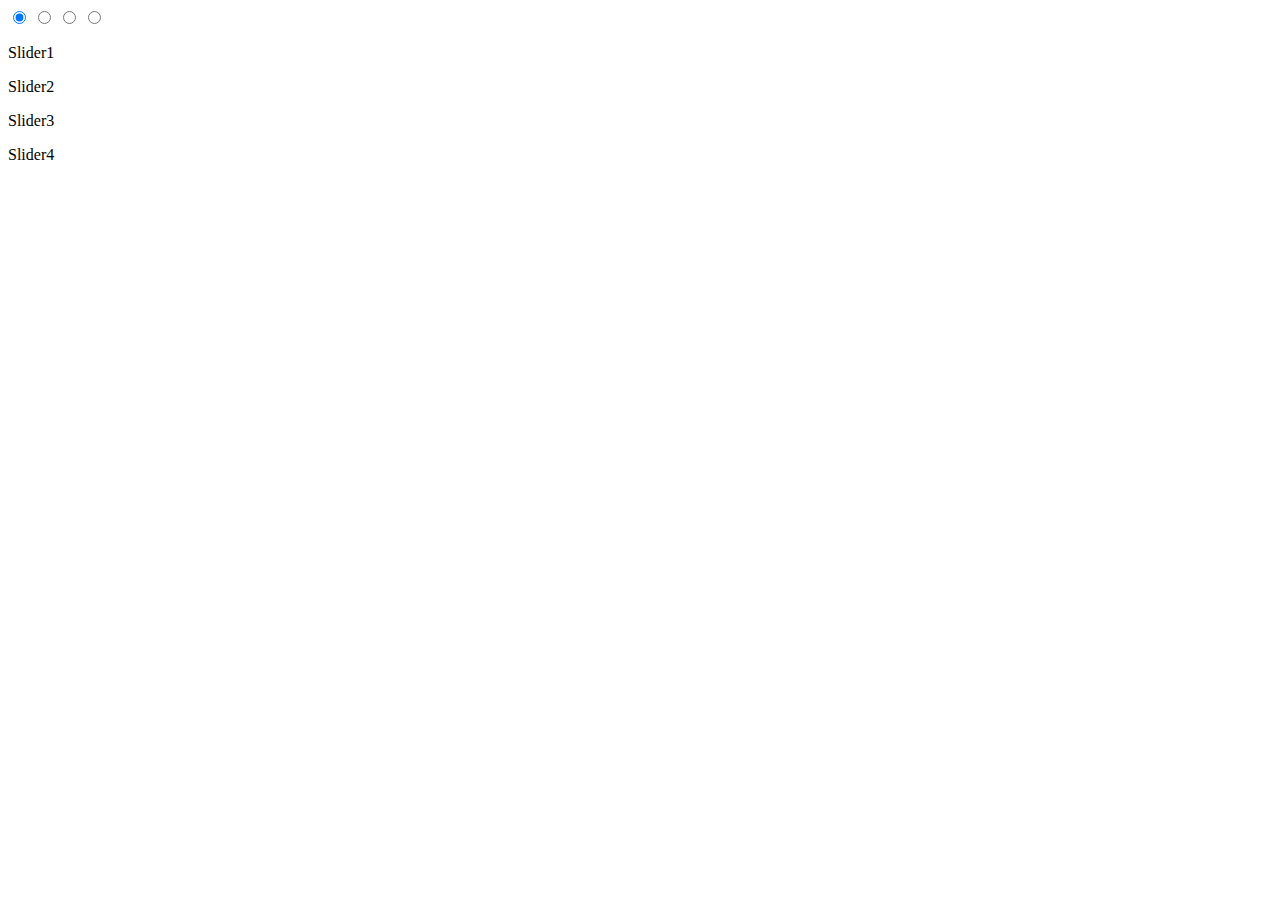
==== index.html @ 92c5694f "feat: add html structure 2021-10-16 16:55:17" ====
<!DOCTYPE html>
<html lang="en">

<head>
 <meta charset="UTF-8">
 <meta http-equiv="X-UA-Compatible" content="IE=edge">
 <meta name="viewport" content="width=device-width, initial-scale=1.0">
 <link rel=" stylesheet" href="style.css">
 <title>cssMemSlider</title>
</head>

<body>
 <main>



  <input class="contrl" type="radio" name="for-slider" id="contr1" checked>
  <input class="contrl" type="radio" name="for-slider" id="contr2">
  <input class="contrl" type="radio" name="for-slider" id="contr3">
  <input class="contrl" type="radio" name="for-slider" id="contr4">

  <div class="slider-description">
   <p class="description-1 p1">Slider1</p>
   <p class="description-2 p2">Slider2</p>
   <p class=" p3">Slider3</p>
   <p class="description-4 p4">Slider4</p>
  </div>
  <div class="slider-wrap">
   <div class="mem1"></div>
   <div class="mem2"></div>
   <div class="mem3"></div>
   <div class="mem4"></div>
  </div>

 </main>
</body>

</html>
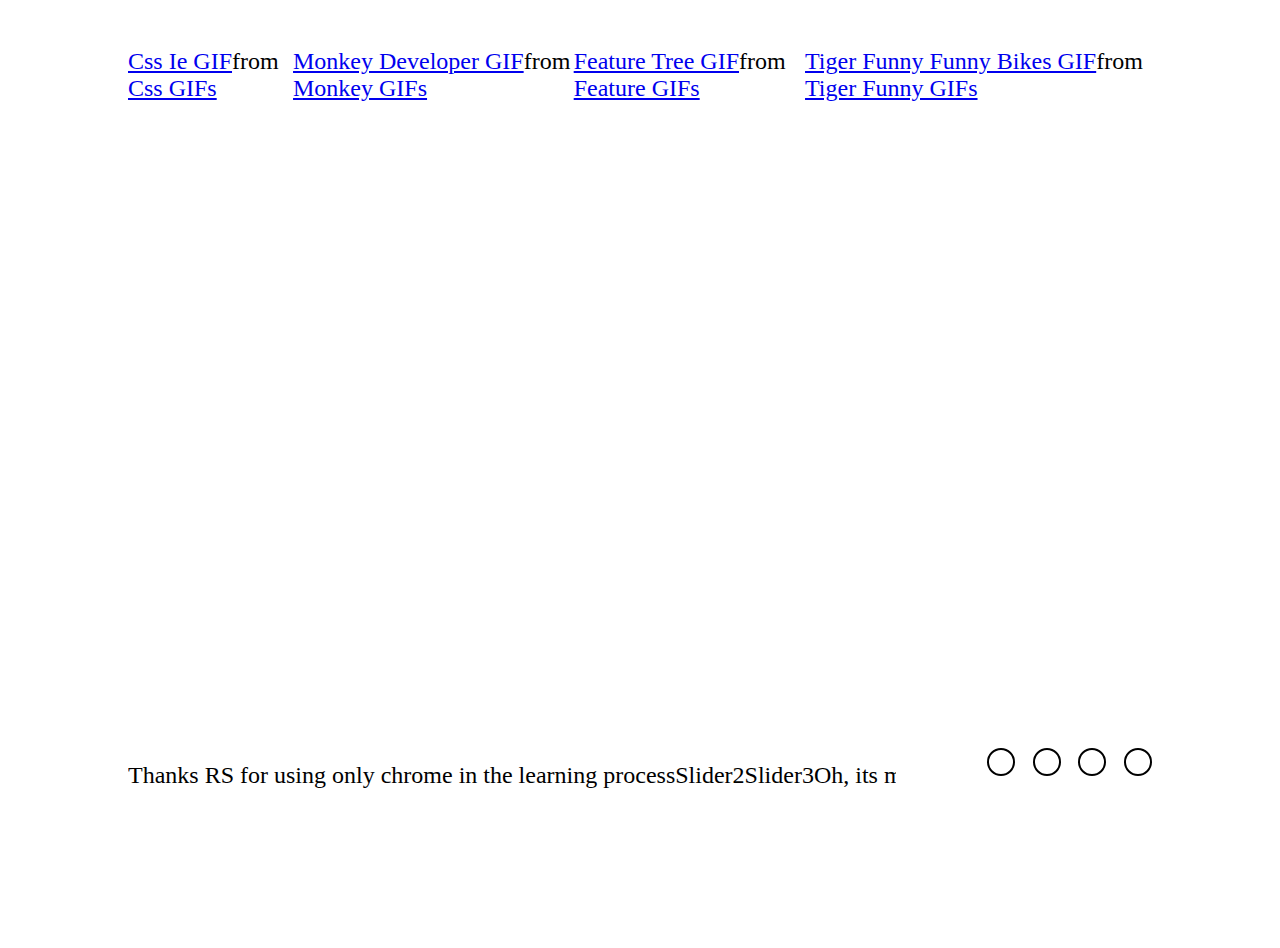
==== commit 59757fd1: "feat: add grid 2021-10-17 13:28:29" ====
--- a/index.html
+++ b/index.html
@@ -2,37 +2,53 @@
 <html lang="en">
 
 <head>
- <meta charset="UTF-8">
- <meta http-equiv="X-UA-Compatible" content="IE=edge">
- <meta name="viewport" content="width=device-width, initial-scale=1.0">
- <link rel=" stylesheet" href="style.css">
- <title>cssMemSlider</title>
+  <meta charset="UTF-8">
+  <meta http-equiv="X-UA-Compatible" content="IE=edge">
+  <meta name="viewport" content="width=device-width, initial-scale=1.0">
+  <link rel=" stylesheet" href="style.css">
+  <title>cssMemSlider</title>
 </head>
 
 <body>
- <main>
+  <main>
+    <input class="contrl" type="radio" name="for-slider" id="contr1" checked>
+    <label class="radio-label" id="label1" for="contr1"><span class="span1"></span></label>
+    <input class="contrl" type="radio" name="for-slider" id="contr2">
+    <label class="radio-label" id="label2" for="contr2"><span class="span2"></span></label>
+    <input class="contrl" type="radio" name="for-slider" id="contr3">
+    <label class="radio-label" id="label3" for="contr3"><span class="span3"></span></label>
+    <input class="contrl" type="radio" name="for-slider" id="contr4">
+    <label class="radio-label" id="label4" for="contr4"><span class="span4"></span></label>
+    <div class="description-wrap">
+      <div class="slider-description">
+        <p class="p1">Thanks RS for using only chrome in the learning process </p>
+        <p class="p2">Slider2</p>
+        <p class="p3">Slider3</p>
+        <p class="p4">Oh, its my Museum. when look at deploy then open the code</p>
+      </div>
+    </div>
+    <div class="slider-wrap">
+      <div class="tenor-gif-embed mem1" data-postid="7190988" data-share-method="host" data-aspect-ratio="1.42857"
+        data-width="100%"><a href="https://tenor.com/view/css-ie-gif-7190988">Css Ie GIF</a>from <a
+          href="https://tenor.com/search/css-gifs">Css GIFs</a></div>
+      <script type="text/javascript" async src="https://tenor.com/embed.js"></script>
+      <div class="tenor-gif-embed mem2" data-postid="15160023" data-share-method="host" data-aspect-ratio="1.77778"
+        data-width="100%"><a href="https://tenor.com/view/monkey-developer-software-coding-debug-gif-15160023">Monkey
+          Developer GIF</a>from <a href="https://tenor.com/search/monkey-gifs">Monkey GIFs</a></div>
+      <script type="text/javascript" async src="https://tenor.com/embed.js"></script>
+      <div class="tenor-gif-embed mem3" data-postid="12921662" data-share-method="host" data-aspect-ratio="1"
+        data-width="100%"><a href="https://tenor.com/view/feature-tree-code-programming-gif-12921662">Feature Tree
+          GIF</a>from <a href="https://tenor.com/search/feature-gifs">Feature GIFs</a></div>
+      <script type="text/javascript" async src="https://tenor.com/embed.js"></script>
+      <div class="tenor-gif-embed mem4" data-postid="19117288" data-share-method="host" data-aspect-ratio="0.5625"
+        data-width="100%"><a href="https://tenor.com/view/tiger-funny-funny-bikes-funny-rider-gif-19117288">Tiger Funny
+          Funny Bikes GIF</a>from <a href="https://tenor.com/search/tiger+funny-gifs">Tiger Funny GIFs</a></div>
+      <script type="text/javascript" async src="https://tenor.com/embed.js"></script>
+    </div>
 
 
 
-  <input class="contrl" type="radio" name="for-slider" id="contr1" checked>
-  <input class="contrl" type="radio" name="for-slider" id="contr2">
-  <input class="contrl" type="radio" name="for-slider" id="contr3">
-  <input class="contrl" type="radio" name="for-slider" id="contr4">
-
-  <div class="slider-description">
-   <p class="description-1 p1">Slider1</p>
-   <p class="description-2 p2">Slider2</p>
-   <p class=" p3">Slider3</p>
-   <p class="description-4 p4">Slider4</p>
-  </div>
-  <div class="slider-wrap">
-   <div class="mem1"></div>
-   <div class="mem2"></div>
-   <div class="mem3"></div>
-   <div class="mem4"></div>
-  </div>
-
- </main>
+  </main>
 </body>
 
 </html>--- a/style.css
+++ b/style.css
@@ -0,0 +1,103 @@
+html {
+ width: 100vw;
+ height: 100vh;
+ font-size: 1.5rem;
+}
+
+body {
+ margin: 0;
+ width: 100vw;
+ height: 100vh;
+ overflow: hidden;
+}
+
+main {
+ display: grid;
+ grid-template-columns: 3fr 1fr;
+ grid-template-rows: 6fr 1fr;
+ row-gap: 2rem;
+ width:80vw;
+ height: 90vh;
+ margin: 2rem auto;
+}
+
+.slider-wrap {
+ display: flex;
+ grid-column-start: 1;
+ grid-column-end: 3;
+ grid-row-start: 1;
+ grid-row-end: 2;
+ overflow: hidden;
+}
+
+.description-wrap {
+  max-width: 100%;
+  min-height: 5rem;
+  overflow: hidden;
+}
+
+.slider-description {
+  display: flex;
+  min-width: 400%;
+  height: 100%;
+}
+
+
+.contrl {
+  justify-self: end;
+  grid-column-start: 2;
+  grid-column-end: 3;
+  grid-row-start: 2;
+  grid-row-end: 3;
+  opacity: 0;
+}
+
+
+.radio-label {
+  justify-self: end;
+  grid-column-start: 2;
+  grid-column-end: 3;
+  grid-row-start: 2;
+  grid-row-end: 3;
+  display: block;
+  width: 2em;
+  height: 2em;
+  cursor: pointer;
+  border-radius: 50%;
+}
+
+.radio-label span{
+  display: block;
+  width: 1em;
+  height: 1em;
+  border-radius: 50%;
+  border: .1rem solid #000;
+  justify-self: end;
+  grid-column-start: 2;
+  grid-column-end: 3;
+  grid-row-start: 2;
+  grid-row-end: 3;
+  margin-left: .4rem;
+  margin-top: .4rem;
+}
+
+
+.span1,
+#label1 {
+ margin-right: 45%;
+}
+
+.span2,
+#label2 {
+ margin-right: 30%;
+}
+
+.span3,
+#label3 {
+ margin-right: 15%;
+}
+
+.span4 {
+ margin-right: 0;
+}
+
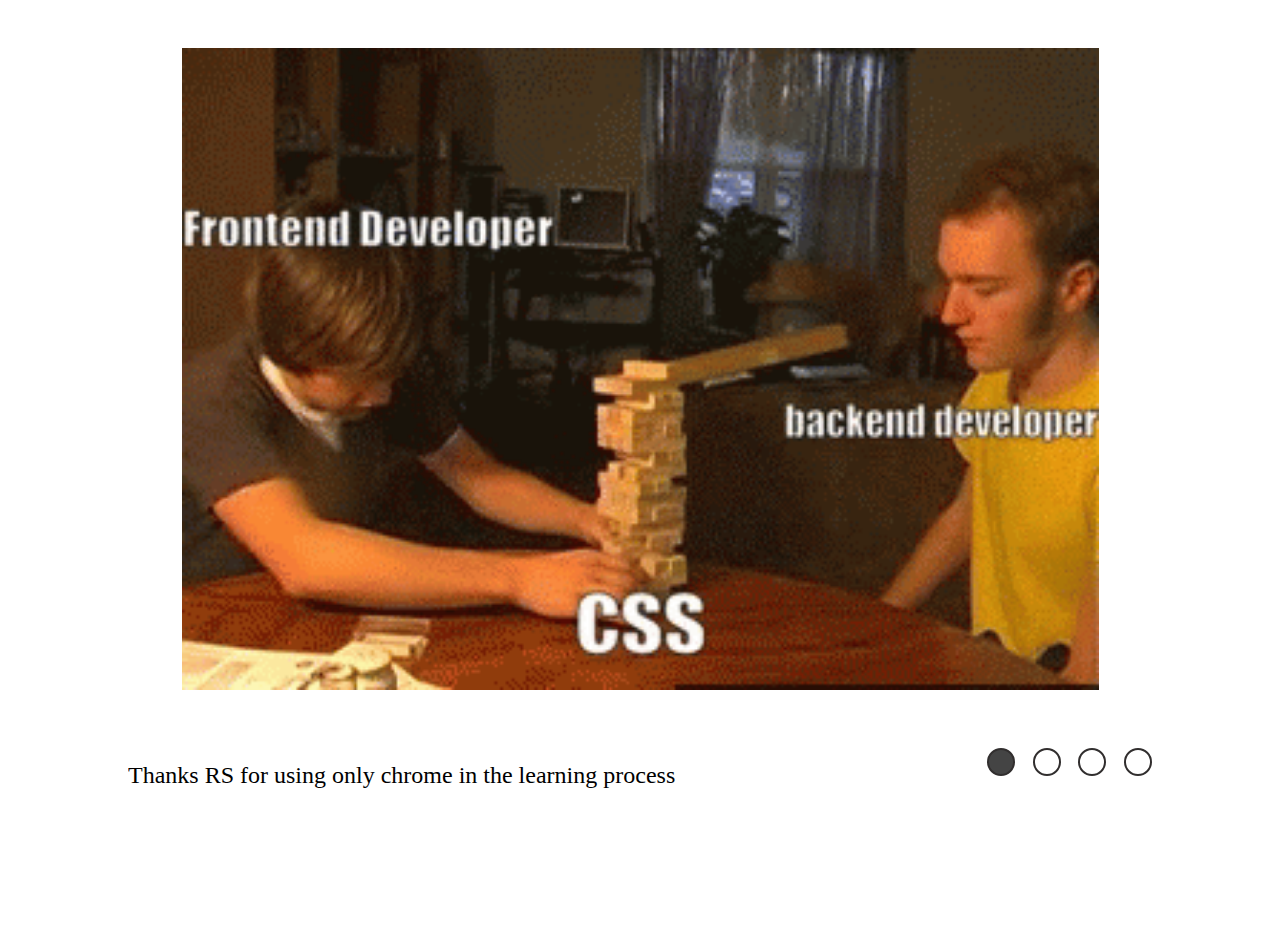
==== commit 10f3852a: "feat: add animation for mems  2021-10-17 15:24:17" ====
--- a/index.html
+++ b/index.html
@@ -28,10 +28,7 @@
       </div>
     </div>
     <div class="slider-wrap">
-      <div class="tenor-gif-embed mem1" data-postid="7190988" data-share-method="host" data-aspect-ratio="1.42857"
-        data-width="100%"><a href="https://tenor.com/view/css-ie-gif-7190988">Css Ie GIF</a>from <a
-          href="https://tenor.com/search/css-gifs">Css GIFs</a></div>
-      <script type="text/javascript" async src="https://tenor.com/embed.js"></script>
+      <div class="mem1"></div>
       <div class="tenor-gif-embed mem2" data-postid="15160023" data-share-method="host" data-aspect-ratio="1.77778"
         data-width="100%"><a href="https://tenor.com/view/monkey-developer-software-coding-debug-gif-15160023">Monkey
           Developer GIF</a>from <a href="https://tenor.com/search/monkey-gifs">Monkey GIFs</a></div>
--- a/style.css
+++ b/style.css
@@ -28,6 +28,7 @@
  grid-row-start: 1;
  grid-row-end: 2;
  overflow: hidden;
+ background-color: #fff;
 }
 
 .description-wrap {
@@ -50,6 +51,57 @@
   grid-row-start: 2;
   grid-row-end: 3;
   opacity: 0;
+}
+
+.slider-description p {
+ width: 25%;
+ background-color: #fff;
+}
+
+.mem1 {
+  min-width: 100%;
+  height: auto;
+  transition: .5s;
+  background-image: url(slide1.gif);
+  background-repeat: no-repeat;
+  background-size: contain;
+  background-position: center;
+}
+
+.mem2 {
+  min-width: 100%;
+  min-height: 100%;
+  transform: translateX(-100%);
+  opacity: 0;
+  transition: .5s;
+  background-image: url(slide2.gif);
+  background-repeat: no-repeat;
+  background-size: contain;
+  background-position: center;
+}
+
+.mem3 {
+  min-width: 100%;
+  min-height: 100%;
+  transform: translateX(-200%);
+  opacity: 0;
+  transition: .5s;
+  background-image: url(slide3.gif);
+  background-repeat: no-repeat;
+  background-size: contain;
+  background-position: center;
+}
+
+.mem4 {
+  min-width: 100%;
+  min-height: 100%;
+  transform: translateX(-300%);
+  opacity: 0;
+  transition: .5s;
+  background-image: url(slide4.gif);
+  background-repeat: no-repeat;
+  background-size: contain;
+  background-position: center;
 }
 
 
@@ -71,7 +123,7 @@
   width: 1em;
   height: 1em;
   border-radius: 50%;
-  border: .1rem solid #000;
+  border: .1rem solid rgb(49, 46, 46);
   justify-self: end;
   grid-column-start: 2;
   grid-column-end: 3;
@@ -83,6 +135,7 @@
 
 
 .span1,
+#contr1,
 #label1 {
  margin-right: 45%;
 }
@@ -101,3 +154,117 @@
  margin-right: 0;
 }
 
+label:hover::before {
+  content: " ";
+  display: block;
+  border: 50%;
+  background: #444;
+  height: 2rem;
+  width: 2rem;
+  border-radius: 50%;
+  animation: animate 1.5s linear infinite;
+  opacity: 0.3;
+  backface-visibility: hidden;
+  margin-bottom: -2rem;
+}
+
+.page-up:after {
+  animation-delay: .5s;
+}
+
+@keyframes animate {
+  0% {
+    transform: scale(0.5);
+    opacity: 0;
+  }
+
+  50% {
+    opacity: 0.6;
+  }
+
+  100% {
+    transform: scale(1.2);
+    opacity: 0;
+  }
+}
+
+.radio-label:active {
+  transform: scale(.8);
+}
+
+#contr1:checked ~.radio-label> .span1, 
+#contr4:checked ~.radio-label> .span4,
+#contr3:checked ~.radio-label> .span3,
+#contr2:checked ~.radio-label> .span2 {
+ background-color: #444;
+}
+/*--------radio1---------*/
+
+#contr1:checked ~ .description-wrap >.slider-description {
+  transform: translateX(0);
+  transition: .5s;
+}
+
+/*----------radio2----*/
+
+#contr2:checked ~ .description-wrap >.slider-description  {
+  transform: translateX(-25%);
+  transition: .5s;
+}
+
+/*-------radio3--------*/
+
+#contr3:checked ~.description-wrap >.slider-description {
+  transform: translateX(-50%);
+  transition: .5s;
+}
+
+/*-------radio4-----------*/
+
+#contr4:checked ~ .description-wrap >.slider-description {
+  transform: translateX(-75%);
+  transition: .5s;
+}
+
+/*--------mem1---------*/
+
+#contr1:checked ~ .slider-wrap >.mem1 {
+  opacity: 1;
+  transition: .5s;
+}
+
+#contr1:checked ~ .slider-wrap >.mem4 {
+  transition: 0.5s;
+}
+
+/*----------mem2----*/
+
+#contr2:checked ~ .slider-wrap >.mem2 {
+  opacity: 1;
+  transition: .5s;
+}
+
+#contr2:checked ~ .slider-wrap >.mem1 {
+  transition: 0.5s;
+}
+
+/*-----mem3--------*/
+#contr3:checked ~ .slider-wrap >.mem3 {
+  opacity: 1;
+  transition: .5s;
+}
+
+#contr3:checked ~ .slider-wrap >.mem2,.mem4,.mem1 {
+  transition: 0.5;
+  opacity: 0;
+}
+
+/*-------mem4-----------*/
+#contr4:checked ~ .slider-wrap >.mem4 {
+  opacity: 1;
+  transition: .5s;
+}
+
+#contr4:checked ~ .slider-wrap >.mem3 {
+  transition: .5s;
+}
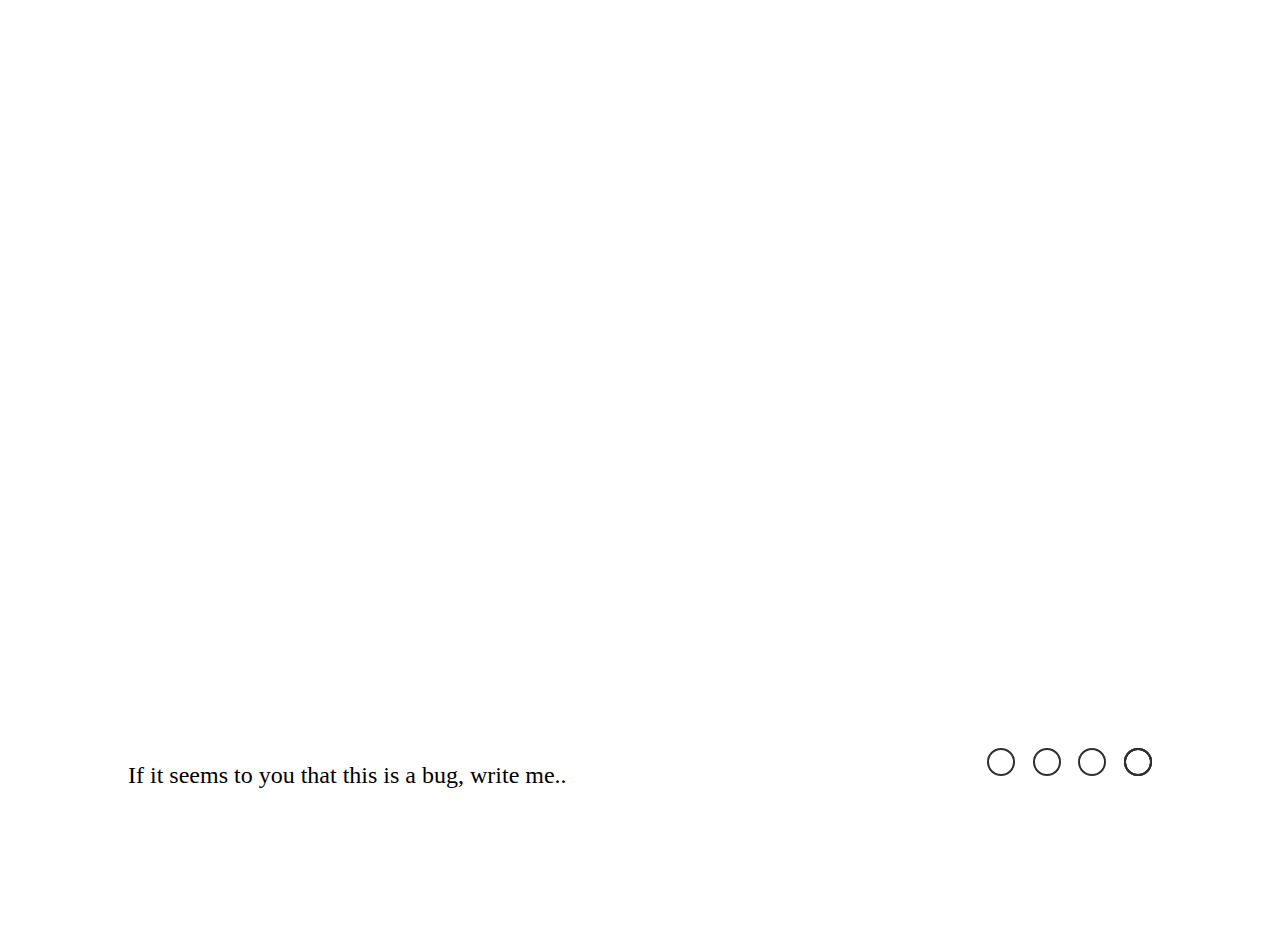
==== commit e1047dd3: "feat: add 2 mems  2021-10-17 16:16:46" ====
--- a/index.html
+++ b/index.html
@@ -19,32 +19,30 @@
     <label class="radio-label" id="label3" for="contr3"><span class="span3"></span></label>
     <input class="contrl" type="radio" name="for-slider" id="contr4">
     <label class="radio-label" id="label4" for="contr4"><span class="span4"></span></label>
+    <input class="contrl" type="radio" name="for-slider" id="contr5" checked>
+    <label class="radio-label" id="label5" for="contr5"><span class="span5"></span></label>
+    <input class="contrl" type="radio" name="for-slider" id="contr6" checked>
+    <label class="radio-label" id="label6" for="contr6"><span class="span6"></span></label>
     <div class="description-wrap">
       <div class="slider-description">
-        <p class="p1">Thanks RS for using only chrome in the learning process </p>
-        <p class="p2">Slider2</p>
-        <p class="p3">Slider3</p>
-        <p class="p4">Oh, its my Museum. when look at deploy then open the code</p>
+        <p class="p1">If it seems to you that this is a bug, write me..
+        </p>
+        <p class="p2">Thanks RS for using only chrome in the learning process </p>
+        <p class="p3">"npm test"</p>
+        <p class="p4">Not necessarily a feature, there can only be a parenthesis</p>
+        <p class="p5">Oh, its my Museum. when look at deploy then open the code</p>
+
+        <p class="p6">My first responsive landing page</p>
       </div>
     </div>
     <div class="slider-wrap">
+      <div class="mem5"></div>
       <div class="mem1"></div>
-      <div class="tenor-gif-embed mem2" data-postid="15160023" data-share-method="host" data-aspect-ratio="1.77778"
-        data-width="100%"><a href="https://tenor.com/view/monkey-developer-software-coding-debug-gif-15160023">Monkey
-          Developer GIF</a>from <a href="https://tenor.com/search/monkey-gifs">Monkey GIFs</a></div>
-      <script type="text/javascript" async src="https://tenor.com/embed.js"></script>
-      <div class="tenor-gif-embed mem3" data-postid="12921662" data-share-method="host" data-aspect-ratio="1"
-        data-width="100%"><a href="https://tenor.com/view/feature-tree-code-programming-gif-12921662">Feature Tree
-          GIF</a>from <a href="https://tenor.com/search/feature-gifs">Feature GIFs</a></div>
-      <script type="text/javascript" async src="https://tenor.com/embed.js"></script>
-      <div class="tenor-gif-embed mem4" data-postid="19117288" data-share-method="host" data-aspect-ratio="0.5625"
-        data-width="100%"><a href="https://tenor.com/view/tiger-funny-funny-bikes-funny-rider-gif-19117288">Tiger Funny
-          Funny Bikes GIF</a>from <a href="https://tenor.com/search/tiger+funny-gifs">Tiger Funny GIFs</a></div>
-      <script type="text/javascript" async src="https://tenor.com/embed.js"></script>
+      <div class="mem2"></div>
+      <div class="mem3"></div>
+      <div class="mem4"></div>
+      <div class="mem6"></div>
     </div>
-
-
-
   </main>
 </body>
 
--- a/style.css
+++ b/style.css
@@ -39,7 +39,7 @@
 
 .slider-description {
   display: flex;
-  min-width: 400%;
+  min-width: 600%;
   height: 100%;
 }
 
@@ -54,7 +54,7 @@
 }
 
 .slider-description p {
- width: 25%;
+ width: 16.67%;
  background-color: #fff;
 }
 
@@ -208,23 +208,36 @@
 /*----------radio2----*/
 
 #contr2:checked ~ .description-wrap >.slider-description  {
-  transform: translateX(-25%);
+  transform: translateX(-16.67%);
   transition: .5s;
 }
 
 /*-------radio3--------*/
 
 #contr3:checked ~.description-wrap >.slider-description {
+  transform: translateX(-33.33%);
+  transition: .5s;
+}
+
+/*-------radio4-----------*/
+
+#contr4:checked ~ .description-wrap >.slider-description {
   transform: translateX(-50%);
   transition: .5s;
 }
-
-/*-------radio4-----------*/
-
+/*------radio5----*/
+
+#contr5:checked ~ .description-wrap >.slider-description {
+  transform: translateX(66.67%);
+  transition: .5s;
+}
+
+/*-----radio6---*/
 #contr4:checked ~ .description-wrap >.slider-description {
-  transform: translateX(-75%);
-  transition: .5s;
-}
+  transform: translateX(-83.33%);
+  transition: .5s;
+}
+
 
 /*--------mem1---------*/
 
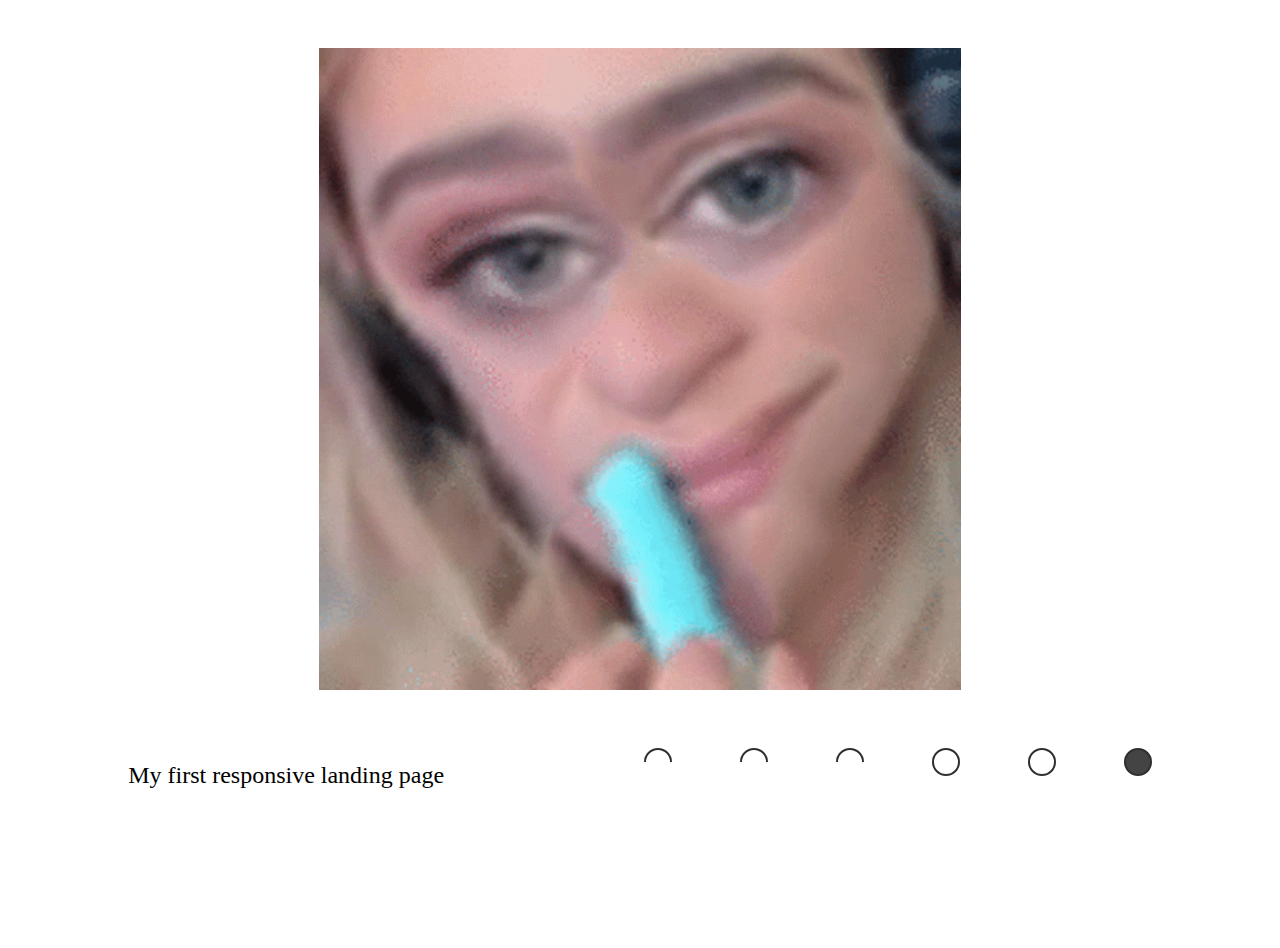
==== commit 58566da3: "feat: add responsive  2021-10-17 16:48:12" ====
--- a/index.html
+++ b/index.html
@@ -28,19 +28,21 @@
         <p class="p1">If it seems to you that this is a bug, write me..
         </p>
         <p class="p2">Thanks RS for using only chrome in the learning process </p>
+        <p class="p4">Not necessarily a feature, there can only be a bracket</p>
+
+
+
+        <p class="p5">Oh, its my Museum. when look at deploy then open the code</p>
         <p class="p3">"npm test"</p>
-        <p class="p4">Not necessarily a feature, there can only be a parenthesis</p>
-        <p class="p5">Oh, its my Museum. when look at deploy then open the code</p>
-
         <p class="p6">My first responsive landing page</p>
       </div>
     </div>
     <div class="slider-wrap">
-      <div class="mem5"></div>
       <div class="mem1"></div>
       <div class="mem2"></div>
       <div class="mem3"></div>
       <div class="mem4"></div>
+      <div class="mem5"></div>
       <div class="mem6"></div>
     </div>
   </main>
--- a/style.css
+++ b/style.css
@@ -99,6 +99,30 @@
   opacity: 0;
   transition: .5s;
   background-image: url(slide4.gif);
+  background-repeat: no-repeat;
+  background-size: contain;
+  background-position: center;
+}
+
+.mem5 {
+  min-width: 100%;
+  min-height: 100%;
+  transform: translateX(-400%);
+  opacity: 0;
+  transition: .5s;
+  background-image: url(slide5.gif);
+  background-repeat: no-repeat;
+  background-size: contain;
+  background-position: center;
+}
+
+.mem6 {
+  min-width: 100%;
+  min-height: 100%;
+  transform: translateX(-500%);
+  opacity: 0;
+  transition: .5s;
+  background-image: url(slide6.gif);
   background-repeat: no-repeat;
   background-size: contain;
   background-position: center;
@@ -137,22 +161,40 @@
 .span1,
 #contr1,
 #label1 {
- margin-right: 45%;
+ margin-right: 10rem;
 }
 
 .span2,
-#label2 {
- margin-right: 30%;
+#label2,
+#contr2 {
+ margin-right: 8rem;
 }
 
 .span3,
-#label3 {
- margin-right: 15%;
-}
-
-.span4 {
+#label3,
+#contr3 {
+ margin-right: 6rem;
+}
+
+.span4,
+#label4,
+#contr4 {
+ margin-right: 4rem;
+}
+
+.span5,
+#label5,
+#contr5 {
+ margin-right: 2rem;
+}
+
+
+.span6,
+#label6,
+#contr6 {
  margin-right: 0;
 }
+
 
 label:hover::before {
   content: " ";
@@ -193,9 +235,11 @@
 }
 
 #contr1:checked ~.radio-label> .span1, 
+#contr2:checked ~.radio-label> .span2,
+#contr3:checked ~.radio-label> .span3,
 #contr4:checked ~.radio-label> .span4,
-#contr3:checked ~.radio-label> .span3,
-#contr2:checked ~.radio-label> .span2 {
+#contr5:checked ~.radio-label> .span5,
+#contr6:checked ~.radio-label> .span6 {
  background-color: #444;
 }
 /*--------radio1---------*/
@@ -228,12 +272,12 @@
 /*------radio5----*/
 
 #contr5:checked ~ .description-wrap >.slider-description {
-  transform: translateX(66.67%);
+  transform: translateX(-66.67%);
   transition: .5s;
 }
 
 /*-----radio6---*/
-#contr4:checked ~ .description-wrap >.slider-description {
+#contr6:checked ~ .description-wrap >.slider-description {
   transform: translateX(-83.33%);
   transition: .5s;
 }
@@ -281,3 +325,118 @@
 #contr4:checked ~ .slider-wrap >.mem3 {
   transition: .5s;
 }
+
+/*-------mem5-----------*/
+#contr5:checked ~ .slider-wrap >.mem5 {
+  opacity: 1;
+  transition: .5s;
+}
+
+#contr5:checked ~ .slider-wrap >.mem3 {
+  transition: .5s;
+}
+
+/*-------mem6-----------*/
+#contr6:checked ~ .slider-wrap >.mem6 {
+  opacity: 1;
+  transition: .5s;
+}
+
+#contr4:checked ~ .slider-wrap >.mem3 {
+  transition: .5s;
+}
+
+@media screen and (max-width: 880px) {
+  main {
+ grid-template-columns: 1fr;
+ 
+ row-gap: 1rem;
+ width:calc(100vw - 10%);
+ height: calc(100vh - 10%);
+ margin: 5%;
+}
+
+.slider-wrap {
+ display: flex;
+ grid-column-start: 1;
+ grid-column-end: 2;
+ grid-row-start: 1;
+ grid-row-end: 2;
+ overflow: hidden;
+}
+
+.contrl {
+  justify-self: center;
+  grid-column-start: 1;
+  grid-column-end: 2;
+  grid-row-start: 2;
+  grid-row-end: 3;
+  opacity: 0;
+}
+
+#contr3 {
+ margin-right: 50px;
+}
+
+#contr2 {
+ margin-right: 100px;
+}
+
+#contr1 {
+ margin-right: 150px;
+}
+
+.radio-label {
+  justify-self: center;
+  grid-column-start: 1;
+  grid-column-end: 2;
+  grid-row-start: 2;
+  grid-row-end: 3;
+  display: block;
+  width: 1.5em;
+  height: 1.5em;
+  cursor: pointer;
+  border-radius: 50%;
+}
+
+.radio-label span{
+ display: block;
+ width: .6em;
+ height: .6em;
+ border-radius: 50%;
+ border: 3px solid #000;
+  justify-self: center;
+  grid-column-start: 1;
+  grid-column-end: 2;
+  grid-row-start: 2;
+  grid-row-end: 3;
+  margin-left: 8px;
+  margin-top: 8px;
+}
+
+.description-wrap {
+  max-width: 100%;
+}
+
+.span1,
+#label1 {
+ margin-right: 150px;
+}
+
+.span2,
+#label2 {
+ margin-right: 50px;
+}
+
+.span3,
+#label3 {
+ margin-left: 50px;
+ margin-right: 0;
+}
+
+.span4,
+#label4 {
+ margin-left: 150px;
+ margin-right: 0;
+}
+}